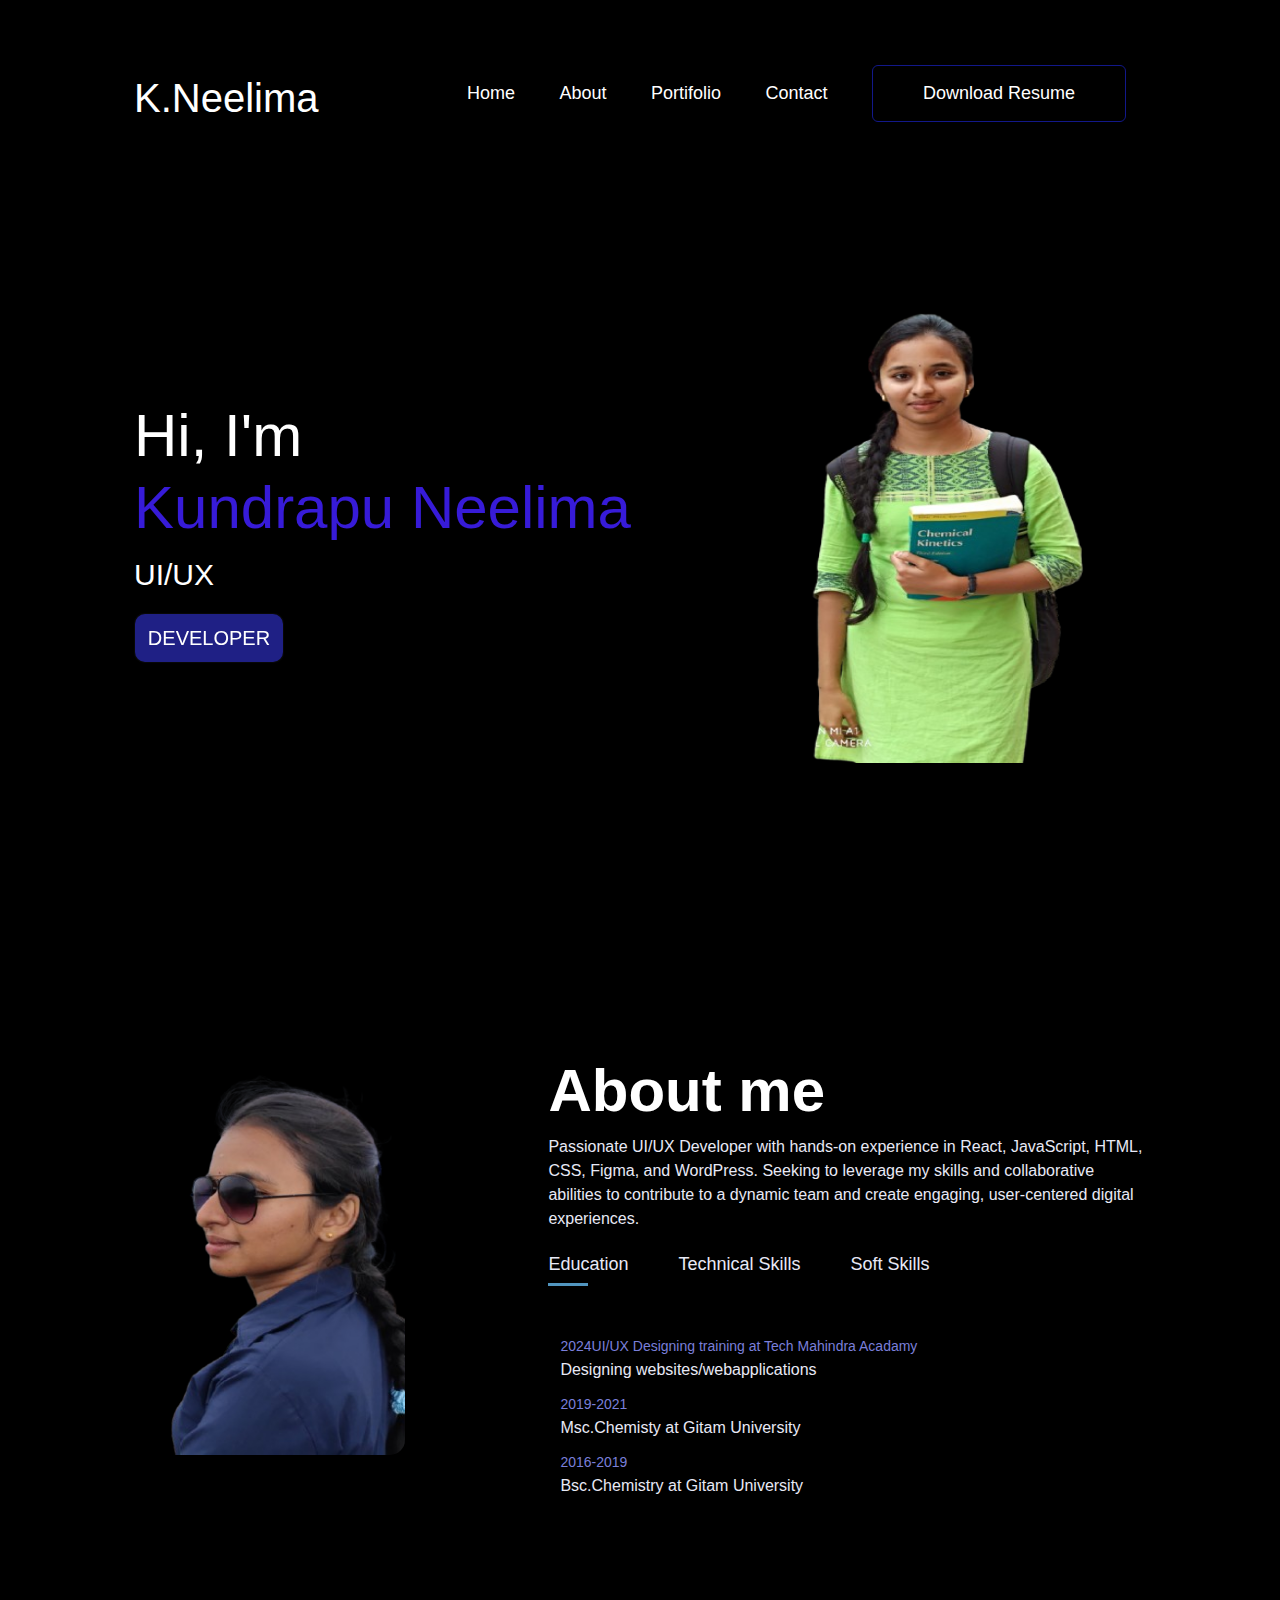
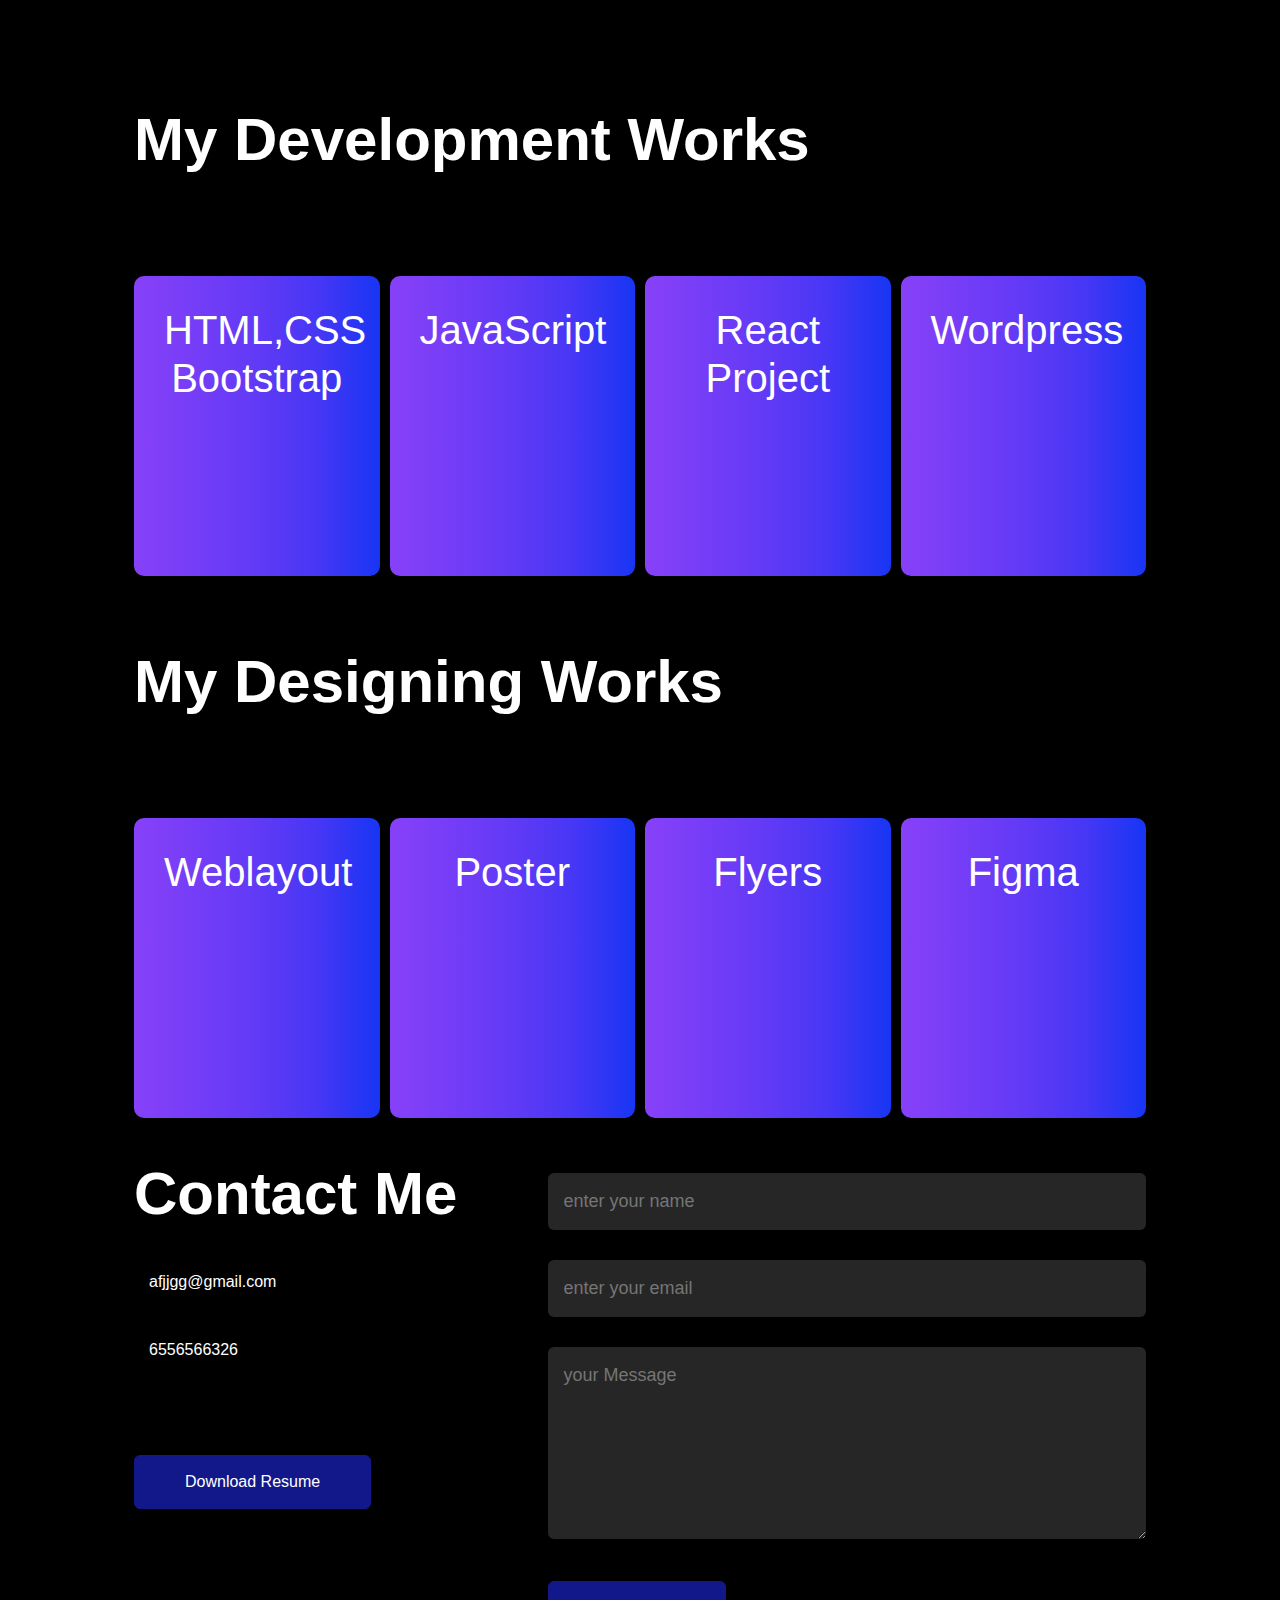
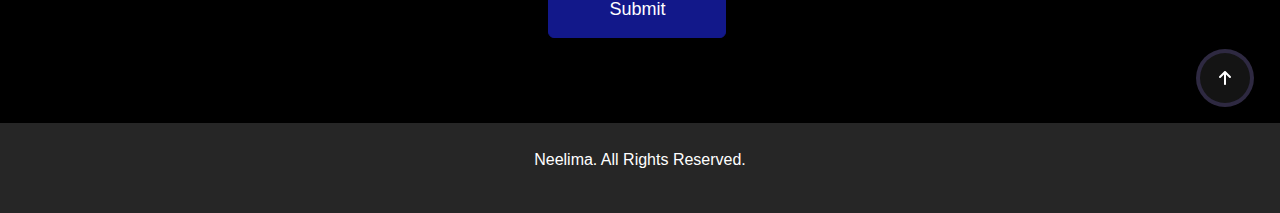
==== index.html @ 85b05cef "Initial commit" ====
<!DOCTYPE html>
<html lang="en">
<head>
    <meta charset="UTF-8">
    <meta name="viewport" content="width=device-width, initial-scale=1.0">
    <link href="https://cdn.jsdelivr.net/npm/bootstrap@5.3.3/dist/css/bootstrap.min.css" rel="stylesheet" integrity="sha384-QWTKZyjpPEjISv5WaRU9OFeRpok6YctnYmDr5pNlyT2bRjXh0JMhjY6hW+ALEwIH" crossorigin="anonymous">
    <script src="https://cdn.jsdelivr.net/npm/bootstrap@5.3.3/dist/js/bootstrap.bundle.min.js" integrity="sha384-YvpcrYf0tY3lHB60NNkmXc5s9fDVZLESaAA55NDzOxhy9GkcIdslK1eN7N6jIeHz" crossorigin="anonymous"></script>
    <link rel="stylesheet" href="https://cdnjs.cloudflare.com/ajax/libs/font-awesome/6.6.0/css/all.min.css" integrity="sha512-Kc323vGBEqzTmouAECnVceyQqyqdsSiqLQISBL29aUW4U/M7pSPA/gEUZQqv1cwx4OnYxTxve5UMg5GT6L4JJg==" crossorigin="anonymous" referrerpolicy="no-referrer" />
    <link rel="stylesheet" href="style.css">
    <title>Portifolio-website</title>
</head>



<body>
   <div id="header">
    <div class="container">
        <nav>
             <h1 class="logo">K.Neelima</h1>
         
                <ul id="sidemenu">
                    <li><a href="#header">Home</a></li>
                    <li><a href="#about">About</a></li>
                  
                    <li><a href="#portifolio">Portifolio</a></li>
                    <li><a href="#contact">Contact</a></li>
                   <li><a href="images/Neelima resume.pdf" download class="btn1">Download Resume</a></li>
                   <i class="fa-solid fa-times" onclick="closemenu()"></i>
                </ul>
                <i class="fa-solid fa-bars" onclick="openmenu()"></i>
        </nav>
        <div class="header-text">
           
             <h1>Hi, I'm <br><span>Kundrapu Neelima</span></h1>
             <p>UI/UX</p>
             <div class="card">
              <div class="card-inner">
                  <div class="card-front">
                      <p>DEVELOPER</p>
                  </div>
                  <div class="card-back">
                      <p>DESIGNER</p>
                  </div>
              </div>
        </div>
        </div>
         <div class="pic">
          <img src="images/neelimapic.png" height="450px" width="400px" class="rounded">
         </div>
      </div>  
    </div>
        <!-- ---------about---------->
        <div id="about"> 
            <div class="container">
                <div class="row">
                    <div class="about-col-1">
                        <img src="images/neelimapic2.png" alt="">
                    </div>
                    <div class="about-col-2">
                        <h1 class="sub-title">About me</h1>
                        <p>Passionate UI/UX Developer with hands-on experience in React, JavaScript, HTML, CSS, Figma, and WordPress. Seeking to leverage my skills and collaborative abilities to contribute to a dynamic team and create engaging, user-centered digital experiences.</p>
                      <div class="tab-titles">
                        <p class="tab-links active-link" onclick="opentab('education', this)">Education</p>
                        <p class="tab-links" onclick="opentab('skills' , this)"> Technical Skills</p>
                        <p class="tab-links" onclick="opentab('skills2' , this)">Soft Skills</p>
                        
                      </div>
                      <div class="tab-contents active-tab" id="education">
                        <ul>
                         <li><span>2024</span><span>UI/UX Designing training at Tech Mahindra Acadamy</span><br>Designing websites/webapplications</li>
                         <li><span>2019-2021</span><br>Msc.Chemisty at Gitam University</li>
                         <li><span>2016-2019 </span><br>Bsc.Chemistry at Gitam University</li>
                        </ul> 
                       </div>
                     
                      <div class="tab-contents" id="skills">
                        <ul>
                       
                         <li><span>Designing Skills</span><br>UI Design/UX Design<br> wireframing, Prototyping and Figma<br>Adobe XD, Photoshop</li>
                         <li><span>Development Skills</span><br>HTML, CSS,JavaScript, React<br>Responsive Designing, Bootstrap</li>
                        </ul> 
                       </div>
                       <div class="tab-contents" id="skills2">
                        <ul>
                         <li>Creativity, problem-solving and innovative thinking</li>
                         <li>Effective team collaboration and communication
                         </li>
                         <li>Adaptability to new challenges and environments
                         </li>
                         <li> Time Management and Attention to Detail</li>
                        </ul> 
                       </div>
                    </div>
                </div>
            </div>
        </div>
<!-- --------------portifolio-------------- -->
 <div id="portifolio">
  <div class="container">
        <h1 class="sub-title">My Development Works</h1>
        <div class="work-list">
          <div class="work">
           <h1>HTML,CSS<br>Bootstrap</h1>
           <div class="layer">
            <h3>AI Course Website</h3>
            <p>This website gives you details about AI technologies.Please visit the site.</p>
            <a href="https://kundrapuneelima1997.github.io/my-website/"><i class="fa-solid fa-arrow-up-right-from-square"></i></a>
           </div>
          </div>
          <div class="work">
            <h1>JavaScript</h1>
            <div class="layer">
              <h3>Shopping and Bank Transactions</h3>
              <p>We can use this website to do shopping and online transactions</p>
              <a href="https://kundrapuneelima1997.github.io/javascript/"><i class="fa-solid fa-arrow-up-right-from-square"></i></a>
             </div>
           </div>
           <div class="work">
            <h1>React Project</h1>
            <div class="layer">
              <h3>Beauty saloon  website</h3>
              <p>By this website we can make an appointment at parlour and we can buy their products online</p>
              <a href="https://kundrapuneelima1997.github.io/reactapp/"><i class="fa-solid fa-arrow-up-right-from-square"></i></a>
             </div>
           </div>
           <div class="work">
            <h1>Wordpress</h1>
            <div class="layer">
              <h3>Online hotel booking website</h3>
              <p>We can book hotel rooms in this website</p>
              <a href="https://dev-kn-static-website.pantheonsite.io/"><i class="fa-solid fa-arrow-up-right-from-square"></i></a>
             </div>
           </div>
        </div>
        
        
        </div>
                        
          </div>
          <div id="portifolio">
            <div class="container">
                  <h1 class="sub-title">My Designing Works</h1>
                  <div class="work-list">
                    <div class="work">
                     <h1>Weblayout</h1>
                     <div class="layer">
                      <h3>Preview</h3>
                      
                      <a href="images/FOODLAYOUTKN.jpg"><i class="fa-solid fa-arrow-up-right-from-square"></i></a>
                     </div>
                    </div>
                    <div class="work">
                      <h1>Poster</h1>
                      <div class="layer">
                        <h3>Preview</h3>
                        
                        <a href="images/Dance-poster-kn (1) (1).jpg"><i class="fa-solid fa-arrow-up-right-from-square"></i></a>
                       </div>
                     </div>
                     <div class="work">
                      <h1>Flyers</h1>
                      <div class="layer">
                        <h3>Flyer1</h3>
                        
                        <a href="images/house cleaning services (1).jpg"><i class="fa-solid fa-arrow-up-right-from-square"></i></a>
                        <h3>Flyer2</h3>
                        
                        <a href="images/food flyer kn.jpg"><i class="fa-solid fa-arrow-up-right-from-square"></i></a>
                        
                       </div>
                     </div>
                     <div class="work">
                      <h1>Figma</h1>
                      <div class="layer">
                        <h3>Mobile APP</h3>
                        
                        <a href="https://www.figma.com/proto/FwaWcZdJnfD4oKu2hXCviO/Untitled?node-id=13-3&node-type=canvas&t=RAqPnJA0z38LH5SB-0&scaling=scale-down&content-scaling=fixed&page-id=0%3A1&starting-point-node-id=4%3A2&show-proto-sidebar=1"><i class="fa-solid fa-arrow-up-right-from-square"></i></a>
                       </div>
                     </div>
                  </div>
                   
                                  
                  
                  
                  
                  
                  </div>
                                  
                    </div>
      <!-- -------------------contact--------------- -->
       <div id="contact">
        <div class="container">
          <div class="row">
            <div class="contact-left">
              <h1 class="sub-title">Contact Me </h1>
              <p><i class="fa-solid fa-paper-plane"></i>afjjgg@gmail.com</p>
              <p><i class="fa-solid fa-square-phone"></i>6556566326</p>
              <div class="social-icons">
                <a href=""><i class="fa-brands fa-linkedin"></i></a>
                <a href=""><i class="fa-brands fa-square-instagram"></i></i></a>
                <a href=""><i class="fa-brands fa-github"></i></a>
                <a href=""><i class="fa-brands fa-facebook"></i></a>
              </div>
              <a href="images/Neelima resume.pdf" download class="btn1 btn2">Download Resume</a>
            </div>
            <div class="contact-right">
              <form name="submit-to-google-sheet">
                <input type="text" name="Name" placeholder="enter your name" required>
                <input type="email" name="Email" placeholder="enter your email" required>
                <textarea name="Message" rows="6" placeholder="your Message" ></textarea>
                <button type="submit" class="btn1 btn2">Submit</button>
              </form>
              <span id="msg"></span>
            </div>
          </div>
        </div>

       </div>
<div class="back">
       
       <a href="#"><button class="btn4">
         <svg class="svgIcon" viewBox="0 0 384 512">
          <path
            d="M214.6 41.4c-12.5-12.5-32.8-12.5-45.3 0l-160 160c-12.5 12.5-12.5 32.8 0 45.3s32.8 12.5 45.3 0L160 141.2V448c0 17.7 14.3 32 32 32s32-14.3 32-32V141.2L329.4 246.6c12.5 12.5 32.8 12.5 45.3 0s12.5-32.8 0-45.3l-160-160z"
           ></path>
            </svg>
          </button></a>
 </div>
       <div class="copyright">
        <p> <i class="fa-solid fa-copyright"></i> Neelima. All Rights Reserved.

        </p>
       </div>
     
     
      <script>
        var tablinks = document.getElementsByClassName("tab-links");
        var tabcontents = document.getElementsByClassName("tab-contents");
        function opentab(tabname,element){
            for( let tablink of tablinks){
                tablink.classList.remove("active-link");

            }
            for( let tabcontent of tabcontents){
                tabcontent.classList.remove("active-tab");
                
            }
            element.classList.add("active-link");
            document.getElementById(tabname).classList.add("active-tab");
            <!-- -----card----- -->
           
        }
        setInterval(function() {
          var cardInner = document.querySelector('.card-inner');
          cardInner.classList.toggle('rotate');
      }, 2000);

      </script>
      <script>
        var sidemenu= document.getElementById("sidemenu");
        function openmenu(){
          sidemenu.style.right = "0";
        }
        function closemenu(){
          sidemenu.style.right = "-200px";
        }
      </script>
      <script>
        const scriptURL = 'https://script.google.com/macros/s/AKfycbzNjK9-xQfgUt4KEhCEliDPNY0AY741IxE4iCqxyY1dIbOpgEui3jot2ejBkZdQJtzmoQ/exec'
        const form = document.forms['submit-to-google-sheet']
        const msg = document.getElementById("msg")
        form.addEventListener('submit', e => {
          e.preventDefault()
          fetch(scriptURL, { method: 'POST', body: new FormData(form)})
            .then(response => {
              msg.innerHTML="Message sent successfully"
              setTimeout(function(){
                msg.innerHTML=""
              },5000)
              form.reset()
            })
            .catch(error => console.error('Error!', error.message))
        })
      </script>
</body>
</html>
---- style.css ----
*{
    margin: 0;
    padding: 0;
    font-family: 'poppins',sans-serif;
    box-sizing: border-box;
}
html{
    scroll-behavior: smooth;
}
body{
    background:  black;
   color: #fff;
}
#header{
    width: 100%;
    height:100vh;
    background-color: black;
    background-size: cover;
    background-position: center;
 
}

.pic{
    border-radius: 10px;
    margin-top: -350px;
    margin-left: 600px;
}
.container{
  padding: 5px 5%;  

}
nav{
    display: flex;
    align-items: center;
    justify-content: space-between;
    flex-wrap: wrap;

}
.logo{
    width: 140px;
}

.card {
    width: 150px;
    height: 50px;
    
    perspective: 1000px;
    background-color: #090909;
    border-radius: 10px;
   margin-right: 150px;
   

}
.card-inner {
    width: 100%;
    height: 100%;
    position: relative;
    transform-style: preserve-3d;
    transition: transform 0.999s;
  }
  .card-inner.rotate {
    transform: rotateY(180deg);
}
  
.card-front,
.card-back {
    position: absolute;
    width: 100%;
    height: 100%;
    backface-visibility: hidden;
    display: flex;
    align-items: center;
    justify-content: center;
    font-size: 20px;
    color: white;
    padding-top: 15px;
}

.card-front {
    background-color: #1f2085;
    border-radius: 10px;
}


.card-back {
    background-color: #1f2085;
    border-radius: 10px;
    transform: rotateY(180deg);
}
/* .logo{
    width: 140px;
} */
nav ul li{
display: inline-block;
list-style:none;
margin:10px 20px;

}
nav ul li a {
    color:#fff;
    text-decoration: none;
    font-size: 18px;
    position: relative;
}
nav ul li a::after{
    content:'';
    width:0 ;
    height: 3px;
    background: #12188a;
    position: absolute;
    left:0;
    bottom:-6px;
    transition:0.5s;
}
nav ul li a:hover::after{
    width: 100%;
}
.header-text{
    margin-top: 20%;
    font-size: 30px;
}
.header-text h1{
    font-size: 60px;
    margin-top: 20px;
    color: #fff;
}
.header-text h1 span{
    color:#371bd8 ;
}

.button {
    line-height: 1;
    background-color: transparent;
    cursor: pointer;
 
    align-items: center;
    gap: 0.35em;
    padding: 0.75em 1em;
    padding-right: 1.25em;
    color: #fff;
    border: 1px solid transparent;
    font-weight: 700;
    border-radius: 2em;
    font-size: 1rem;
    box-shadow: 0 0.7em 1.5em -0.5em hsla(249, 62%, 51%, 0.745);
    transition: transform 0.3s;
  
    background: linear-gradient(
      90deg,
      rgba(77, 54, 208, 1) 0%,
      rgba(132, 116, 254, 1) 100%
    );
  }
  
  .button__icon {
    width: 1.5em;
    height: 1.5em;
  }
  
  .button:hover {
    border-color: #f4f5f2;
  }
  
  .button:active {
    transform: scale(0.98);
    box-shadow: 0 0.5em 1.5em -0.5em hsla(249, 62%, 51%, 0.745);
  }
  
/* ----------about--------- */
#about{
    padding:150px 0;
    color:#e8e9f6
    
}
.row{
    display: flex;
    justify-content: space-between;
    flex-wrap: wrap;
  
}
.about-col-1{
    flex-basis: 35%;

}
.about-col-1 img{
    width: 80%;
    border-radius: 15px;
    height: 400px;
}
.about-col-2{
    flex-basis: 60%;

}
.sub-title{
    font-size: 60px;
    font-weight: 600;
    color:#fff;
}
.tab-titles{
    display: flex;
    margin: 20px 0 40px;
}
.tab-links{
    margin-right: 50px;
    font-size: 18px;
    font-weight: 500;
    cursor:pointer;
    position: relative;
}
.tab-links::after{
    content:'';
    width:0;
    height: 3px;
    background: #5195bf;
    position: absolute;
    left: 0;
    bottom: -8px;
    transition:0.5s;
}
.tab-links.active-link::after{
    width: 50%;
}
.tab-contents ul li{
    list-style:none;
    margin:10px 0;
    margin-left:-20px;
}
.tab-contents ul li span{
    color:#7a7fda;
    font-size:14px;
}
.tab-contents{
    display: none;
}
.tab-contents.active-tab{
    display: block;
}
/* ------------------portifolio-------------------- */
#portifolio{
    padding:30px 0;
    
}
 .work-list{
    display: grid;
    grid-template-columns: repeat(auto-fit,minmax(200px,1fr));
    grid-gap: 10px;
    margin-top: 50px;
 
 }

 .work{
    background-image: linear-gradient(to right, #8741f8, #753df7, #613af6, #4637f5, #1835f4);
    padding: 30px;
    font-size: 13px;
    font-weight:300px ;
    border-right: 10px;
    position: relative;
    overflow: hidden;
    height: 300px;
    border-radius: 10px;
   
    text-align: center;
    margin-top: 50px;
 }
 .work h1{
    display: block;
    transition: transform 0.5s;
  

 }
.layer{
    width:100% ;
    height: 0;
     background-image: linear-gradient(to bottom, #df70e9, #a162d9, #4f79c2f5, #11598cc0, #0d6094af);
     border-radius: 10px;
     position: absolute;
     left: 0;
     bottom: 0;
     overflow:hidden;
     display: flex;
     align-items: center;
     justify-content: center;
     flex-direction: column;
     padding: 0 40px;
     text-align: center;
      font-size: 14px;
      transition: height 0.5s ;
}
.layer h3{
    font-weight: 500;
    margin-bottom: 20px;

}
.layer a{
margin-top:20px;
color: #090909;
text-decoration: none;
font-size: 18px;
line-height: 60px;
width: 60px;
height: 60px;
border-radius: 50px;
text-align: center;
}
.work:hover h1{
    transform:scale(1.1);
}
.work:hover .layer{
    height: 100%;
}



/* ------------------------contact--------------------- */
.contact-left{
    flex-basis:35%;
}
.contact-right{
    flex-basis:60%;
}
.contact-left p{
    margin-top: 30px;
}
.contact-left p i{
    color: #270689;
    margin-right: 15px;
    font-size: 25px;
}
.social-icons a{
    text-decoration: none;
    font-size:30px;
    margin-right: 15px;
    color: #ababab;
    display: inline-block;
    transition: transform 0.5s;
}
.social-icons a:hover{
    color:#12188a;
    transform: translateY(-5px); 
}
.btn1{
    display: block;
    margin: 50px auto;
    width: fit-content;
border: 1px solid #12188a;
padding: 14px 50px;
border-radius: 6px;
text-decoration: none;
color: #fff;
transition: background 0.5s;
}
.btn1:hover{
    background: #12188a;
}
.btn1.btn2{
    display: inline-block;
    background-color: #12188a;
}
.contact-right form{
 width:100%;
}
form input, form textarea{
    width: 100%;
    border: 0;
    outline: none;
    background: #262626;
    padding: 15px;
    margin:15px 0 ;
    color: #fff;
    font-size: 18px;
    border-radius: 6px;
}
form .btn2{
    padding: 14px 60px;
    font-size:18px; 
    margin-top:20px;
    cursor: pointer;
}

.copyright{
    width: 100%;
    text-align: center;
    padding: 25px;
    background: #262626;
    font-weight: 300;
    margin-top: 20px;
    
}
/* From Uiverse.io by vinodjangid07 */ 
.btn4 {
    width: 50px;
    height: 50px;
    border-radius: 50%;
    background-color: rgb(20, 20, 20);
    border: none;
    font-weight: 600;
    display: flex;
    align-items: center;
    justify-content: center;
    box-shadow: 0px 0px 0px 4px rgba(180, 160, 255, 0.253);
    cursor: pointer;
    transition-duration: 0.3s;
    overflow: hidden;
    position: relative;
    margin-left: 1200px;
  }
  
  .svgIcon {
    width: 12px;
    transition-duration: 0.3s;
  }
  
  .svgIcon path {
    fill: white;
  }
  
  .btn4:hover {
    width: 140px;
    border-radius: 50px;
    transition-duration: 0.3s;
    background-color: rgb(181, 160, 255);
    align-items: center;
  }
  
  .btn4:hover .svgIcon {
    /* width: 20px; */
    transition-duration: 0.3s;
    transform: translateY(-200%);
  }
  
  .btn4::before {
    position: absolute;
    bottom: -20px;
    content: "Back to Top";
    color: white;
    /* transition-duration: .3s; */
    font-size: 0px;
  }
  
  .btn4:hover::before {
    font-size: 13px;
    opacity: 1;
    bottom: unset;
    /* transform: translateY(-30px); */
    transition-duration: 0.3s;
  }
  
/* -------------css for small screens------- */
nav .fa-solid{
    display: none;
}
@media only screen and (max-width: 600px){
.header-text{
    margin-top: 100%;
    font-size: 30px;
}
nav .fa-solid{
    display: block;
    font-size: 25px;
}
nav ul{
    background: #12188a;
    position: fixed;
    top: 0;
    right: -200px;
    width: 200px;
    height: 100vh;
    padding-top: 50px;
    z-index: 2;
    transition: right 0.5s;
}
nav ul li{
 display: block;
 margin: 25px;
}
nav ul .fa-solid{
    position: absolute;
    top: 25px;
    left: 25px;
    cursor: pointer;
}
.sub-title{
    font-size: 40px;

}
.about-col-1,.about-col-2{
    flex-basis: 100%;
}
.about-col-1{
    margin-bottom:30px;
}
.about-col-2{
    font-size: 14px;
}
.tab-links{
    font-size: 16px;
    margin-right: 20px;
}
.contact-left, .contact-right{
    flex-basis: 100%;
}
.copyright{
    font-size:14px;
}

}
#msg{
    color:#61b752;
    margin-top: -40px;
    display: block;
}
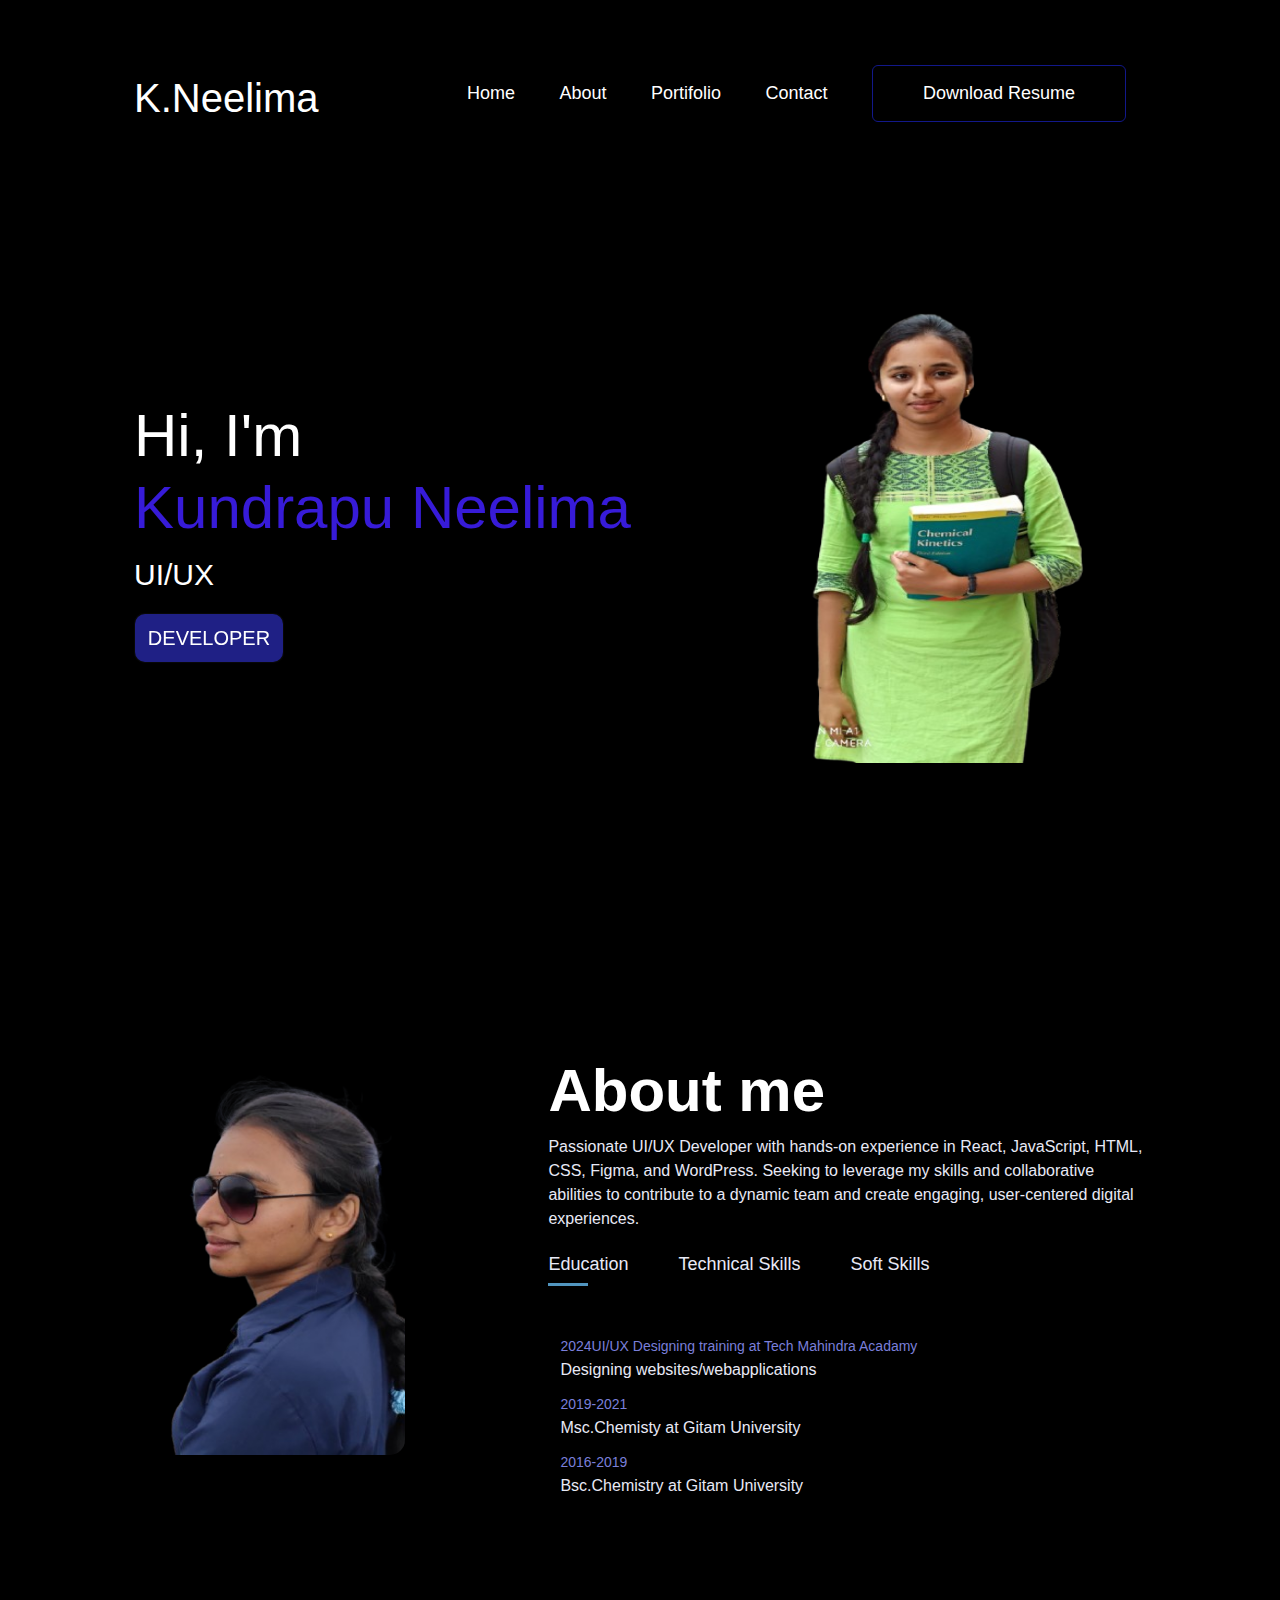
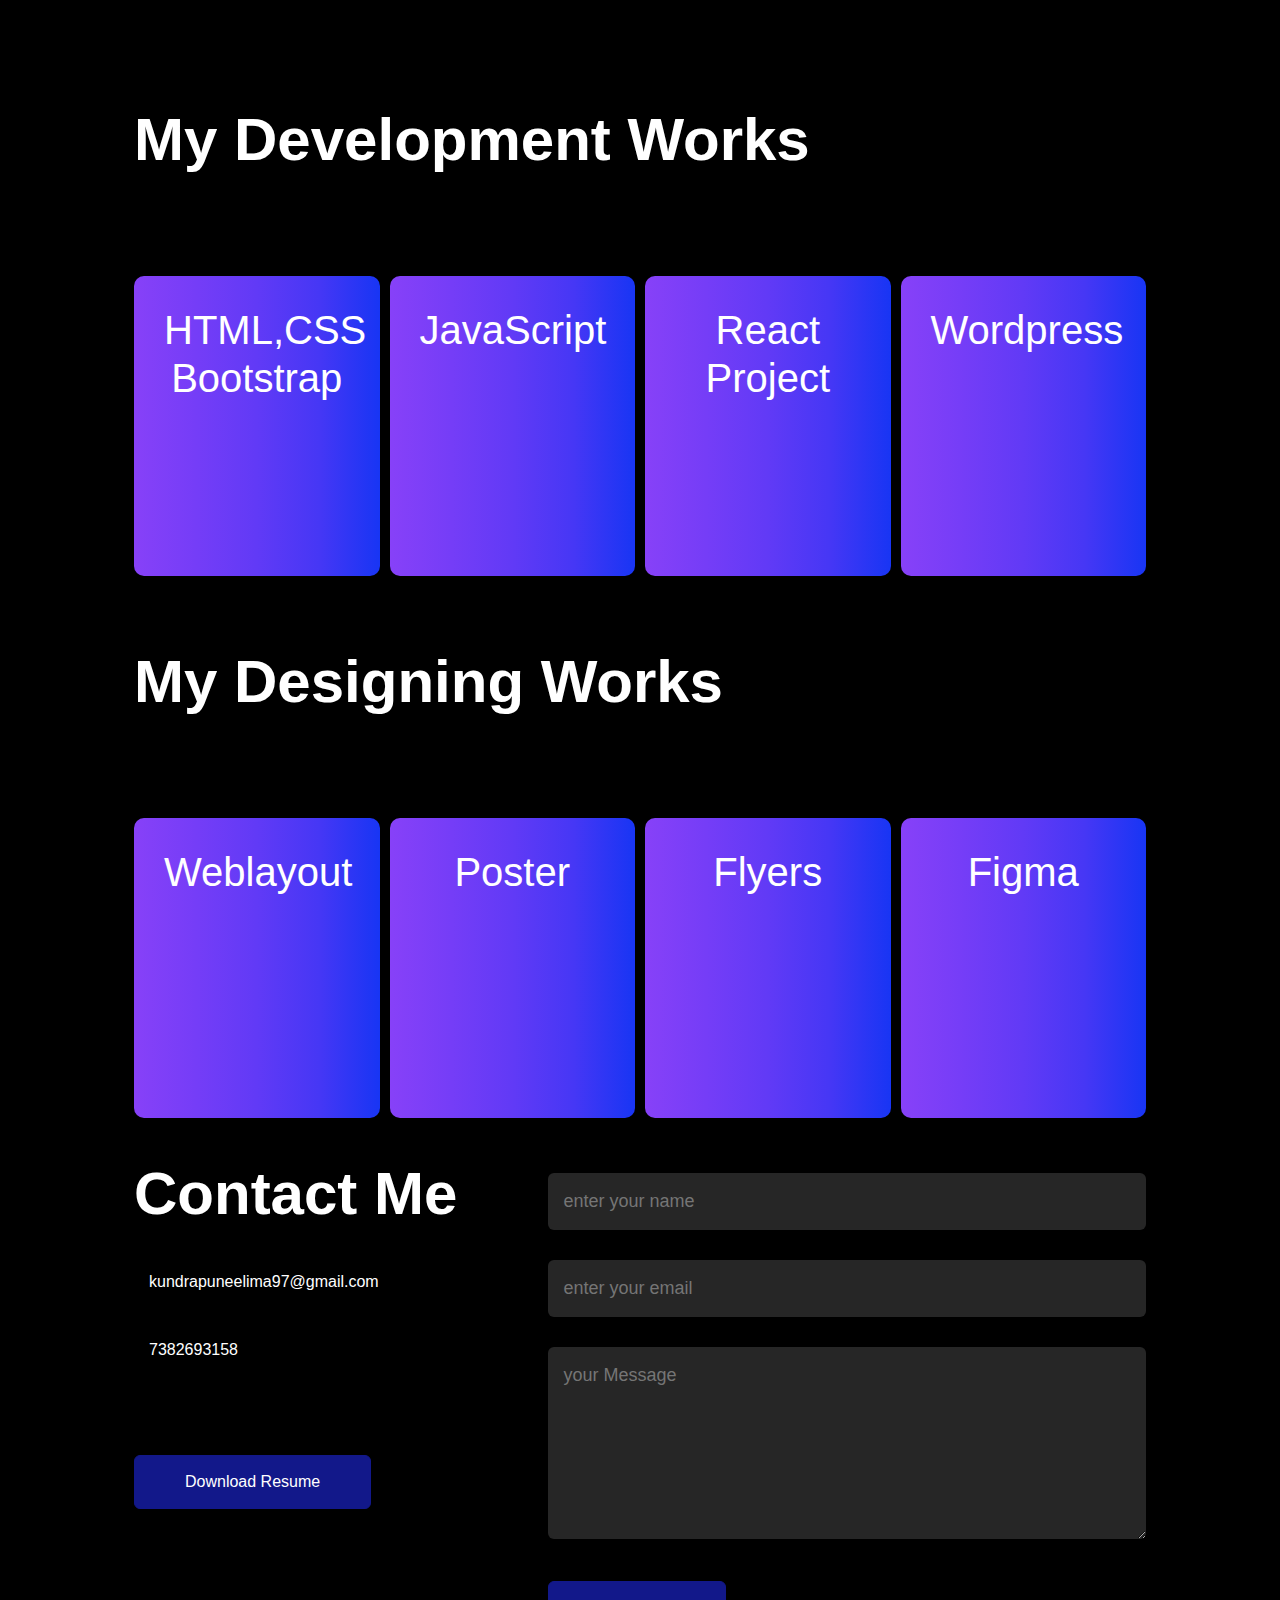
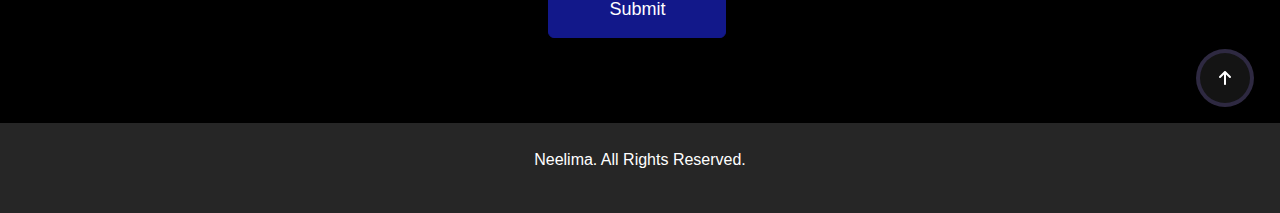
==== commit 1a87f1d1: "Description of the changes you made" ====
--- a/index.html
+++ b/index.html
@@ -178,12 +178,6 @@
                        </div>
                      </div>
                   </div>
-                   
-                                  
-                  
-                  
-                  
-                  
                   </div>
                                   
                     </div>
@@ -193,8 +187,8 @@
           <div class="row">
             <div class="contact-left">
               <h1 class="sub-title">Contact Me </h1>
-              <p><i class="fa-solid fa-paper-plane"></i>afjjgg@gmail.com</p>
-              <p><i class="fa-solid fa-square-phone"></i>6556566326</p>
+              <p><i class="fa-solid fa-paper-plane"></i>kundrapuneelima97@gmail.com</p>
+              <p><i class="fa-solid fa-square-phone"></i>7382693158</p>
               <div class="social-icons">
                 <a href=""><i class="fa-brands fa-linkedin"></i></a>
                 <a href=""><i class="fa-brands fa-square-instagram"></i></i></a>
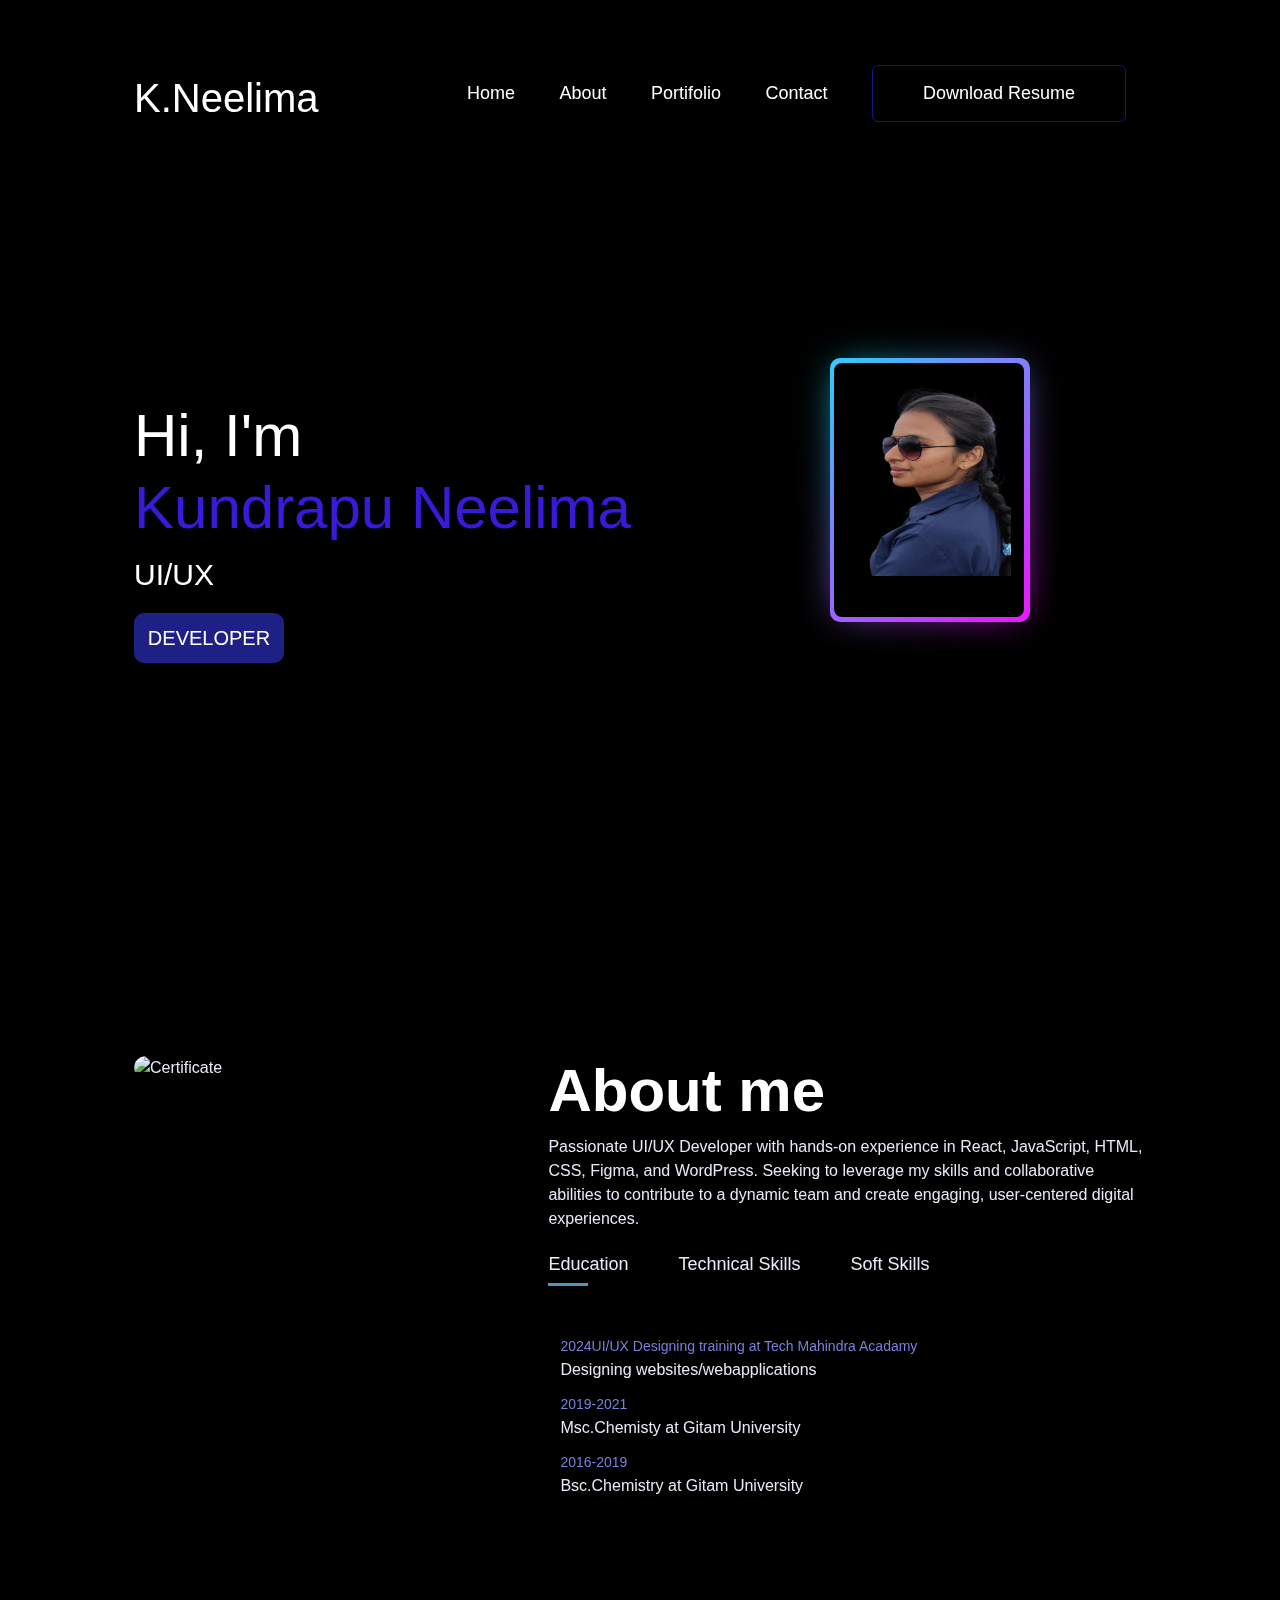
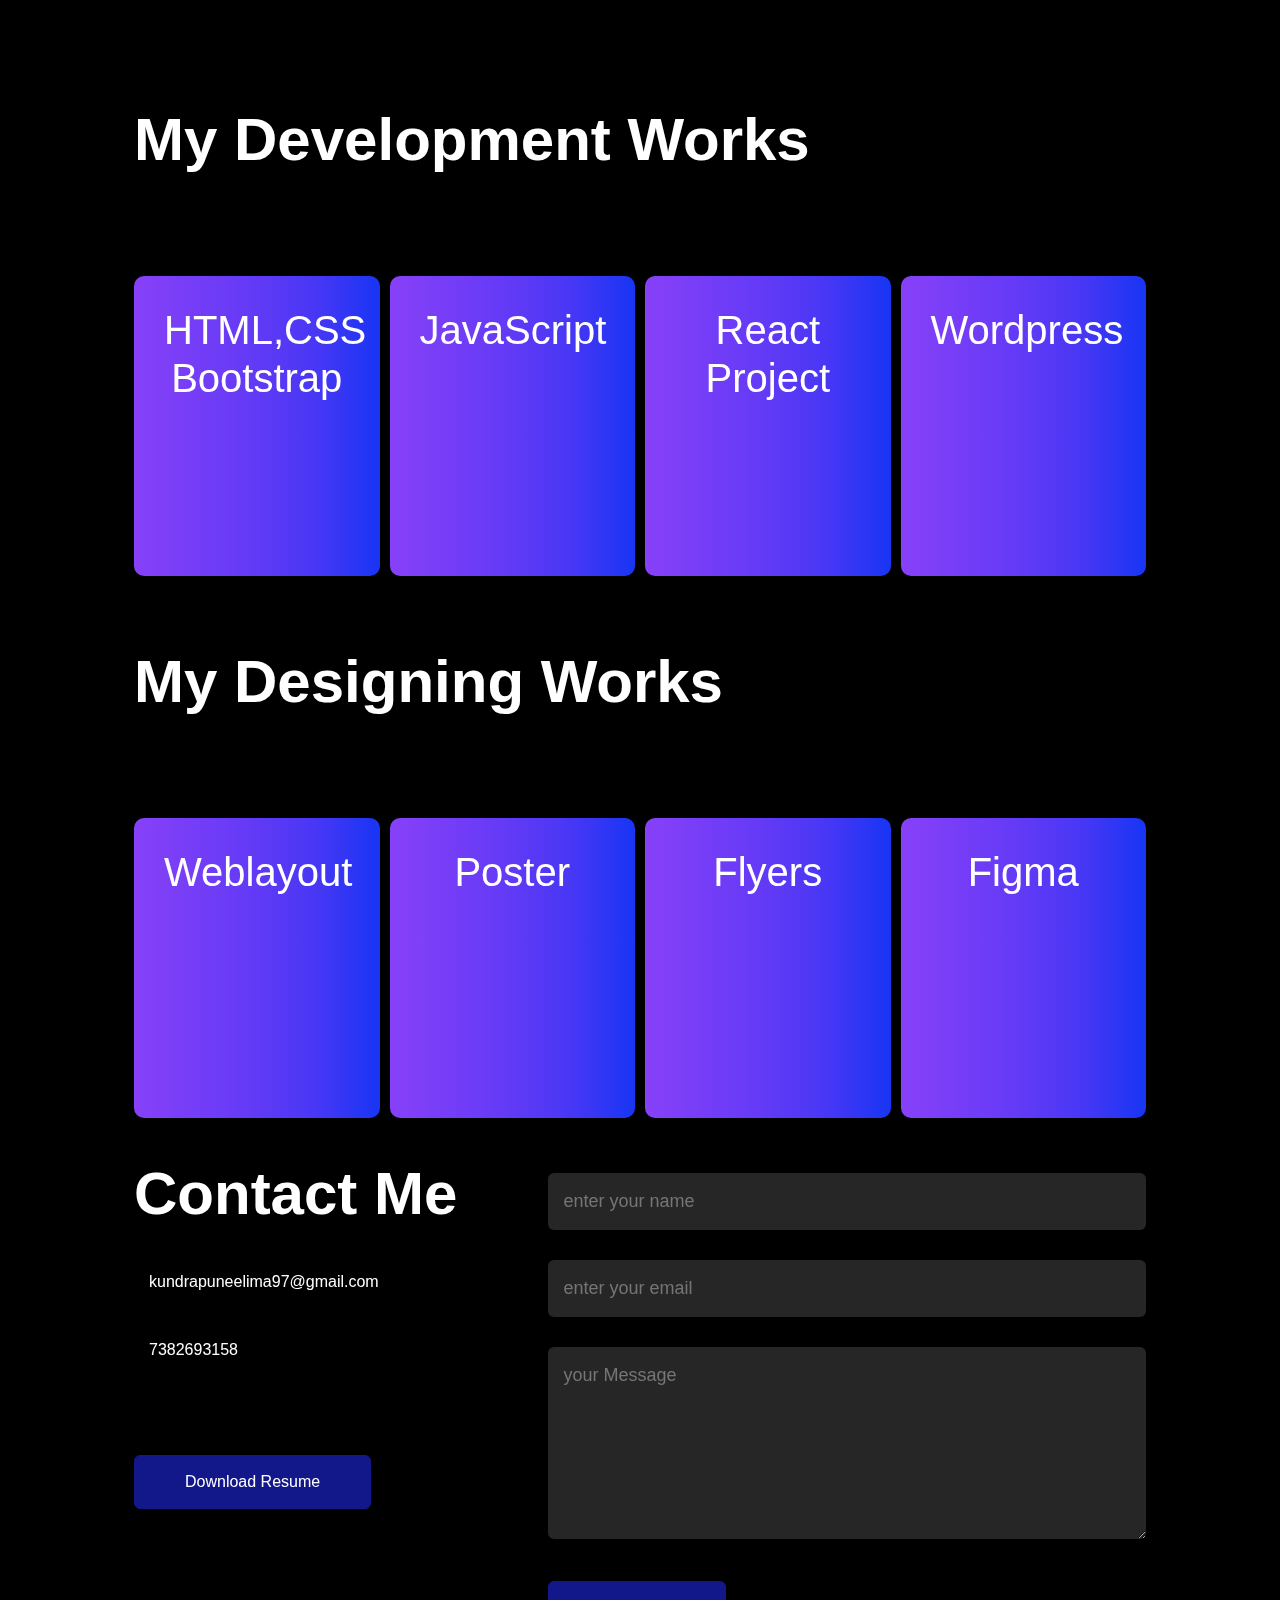
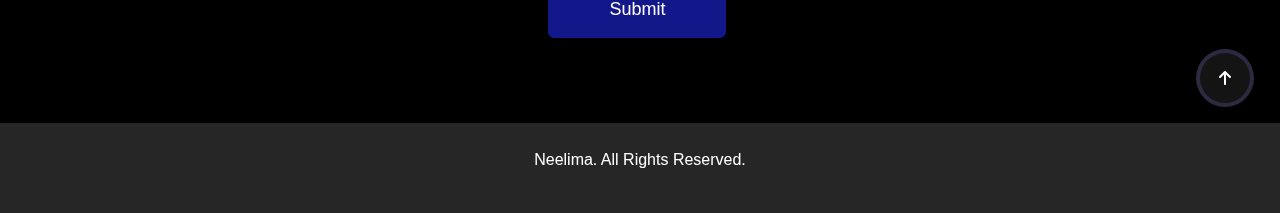
==== commit 8214aa3b: "newupdate" ====
--- a/index.html
+++ b/index.html
@@ -24,7 +24,7 @@
                   
                     <li><a href="#portifolio">Portifolio</a></li>
                     <li><a href="#contact">Contact</a></li>
-                   <li><a href="images/Neelima resume.pdf" download class="btn1">Download Resume</a></li>
+                   <li><a href="images/Neelima Resume.pdf" download class="btn1">Download Resume</a></li>
                    <i class="fa-solid fa-times" onclick="closemenu()"></i>
                 </ul>
                 <i class="fa-solid fa-bars" onclick="openmenu()"></i>
@@ -33,20 +33,29 @@
            
              <h1>Hi, I'm <br><span>Kundrapu Neelima</span></h1>
              <p>UI/UX</p>
-             <div class="card">
-              <div class="card-inner">
-                  <div class="card-front">
+             <div class="card1">
+              <div class="card1-inner">
+                  <div class="card1-front">
                       <p>DEVELOPER</p>
                   </div>
-                  <div class="card-back">
+                  <div class="card1-back">
                       <p>DESIGNER</p>
                   </div>
               </div>
         </div>
         </div>
-         <div class="pic">
-          <img src="images/neelimapic.png" height="450px" width="400px" class="rounded">
-         </div>
+         
+        <div class="pic">
+        <div class="card">
+          <img src="images/neelimapic2.png" height="200px" >
+          <p class="heading">
+           
+          </p>
+          
+      </div>
+    </div>
+      
+       
       </div>  
     </div>
         <!-- ---------about---------->
@@ -54,7 +63,7 @@
             <div class="container">
                 <div class="row">
                     <div class="about-col-1">
-                        <img src="images/neelimapic2.png" alt="">
+                      <img src="" alt="Certificate">
                     </div>
                     <div class="about-col-2">
                         <h1 class="sub-title">About me</h1>
@@ -195,7 +204,7 @@
                 <a href=""><i class="fa-brands fa-github"></i></a>
                 <a href=""><i class="fa-brands fa-facebook"></i></a>
               </div>
-              <a href="images/Neelima resume.pdf" download class="btn1 btn2">Download Resume</a>
+              <a href="images/Neelima Resume.pdf" download class="btn1 btn2">Download Resume</a>
             </div>
             <div class="contact-right">
               <form name="submit-to-google-sheet">
--- a/style.css
+++ b/style.css
@@ -14,17 +14,77 @@
 #header{
     width: 100%;
     height:100vh;
-    background-color: black;
-    background-size: cover;
-    background-position: center;
- 
 }
 
 .pic{
+    margin-top: -300px;
+    margin-left: 700px;
+}
+/* From Uiverse.io by gharsh11032000 */ 
+.card {
+    position: relative;
+    width: 190px;
+    height: 254px;
+    background-color: #000;
+    display: flex;
+    flex-direction: column;
+    justify-content: end;
+    padding: 12px;
+    gap: 12px;
+    border-radius: 8px;
+    cursor: pointer;
+   
+  }
+  
+  .card::before {
+    content: '';
+    position: absolute;
+    inset: 0;
+    left: -5px;
+    margin: auto;
+    width: 200px;
+    height: 264px;
     border-radius: 10px;
-    margin-top: -350px;
-    margin-left: 600px;
-}
+    background: linear-gradient(-45deg, #e81cff 0%, #40c9ff 100% );
+    z-index: -10;
+    pointer-events: none;
+    transition: all 0.6s cubic-bezier(0.175, 0.885, 0.32, 1.275);
+  }
+  
+  .card::after {
+    content: "";
+    z-index: -1;
+    position: absolute;
+    inset: 0;
+    background: linear-gradient(-45deg, #fc00ff 0%, #00dbde 100% );
+    transform: translate3d(0, 0, 0) scale(0.95);
+    filter: blur(20px);
+  }
+  
+  .heading {
+    font-size: 20px;
+    text-transform: capitalize;
+    font-weight: 700;
+  }
+  
+  .card p:not(.heading) {
+    font-size: 14px;
+  }
+  
+  .card p:last-child {
+    color: #e81cff;
+    font-weight: 600;
+  }
+  
+  .card:hover::after {
+    filter: blur(30px);
+  }
+  
+  .card:hover::before {
+    transform: rotate(-90deg) scaleX(1.34) scaleY(0.77);
+  }
+  
+  
 .container{
   padding: 5px 5%;  
 
@@ -40,7 +100,7 @@
     width: 140px;
 }
 
-.card {
+.card1 {
     width: 150px;
     height: 50px;
     
@@ -51,19 +111,19 @@
    
 
 }
-.card-inner {
+.card1-inner {
     width: 100%;
     height: 100%;
     position: relative;
     transform-style: preserve-3d;
     transition: transform 0.999s;
   }
-  .card-inner.rotate {
+  .card1-inner.rotate {
     transform: rotateY(180deg);
 }
   
-.card-front,
-.card-back {
+.card1-front,
+.card1-back {
     position: absolute;
     width: 100%;
     height: 100%;
@@ -76,20 +136,19 @@
     padding-top: 15px;
 }
 
-.card-front {
+.card1-front {
     background-color: #1f2085;
     border-radius: 10px;
-}
-
-
-.card-back {
+    transform: rotateY('180deg');
+}
+
+
+.card1-back {
     background-color: #1f2085;
     border-radius: 10px;
     transform: rotateY(180deg);
 }
-/* .logo{
-    width: 140px;
-} */
+
 nav ul li{
 display: inline-block;
 list-style:none;
@@ -121,7 +180,7 @@
 }
 .header-text h1{
     font-size: 60px;
-    margin-top: 20px;
+    margin-top: 10px;
     color: #fff;
 }
 .header-text h1 span{
@@ -235,6 +294,9 @@
 .tab-contents.active-tab{
     display: block;
 }
+/* From Uiverse.io by gharsh11032000 */ 
+
+  
 /* ------------------portifolio-------------------- */
 #portifolio{
     padding:30px 0;
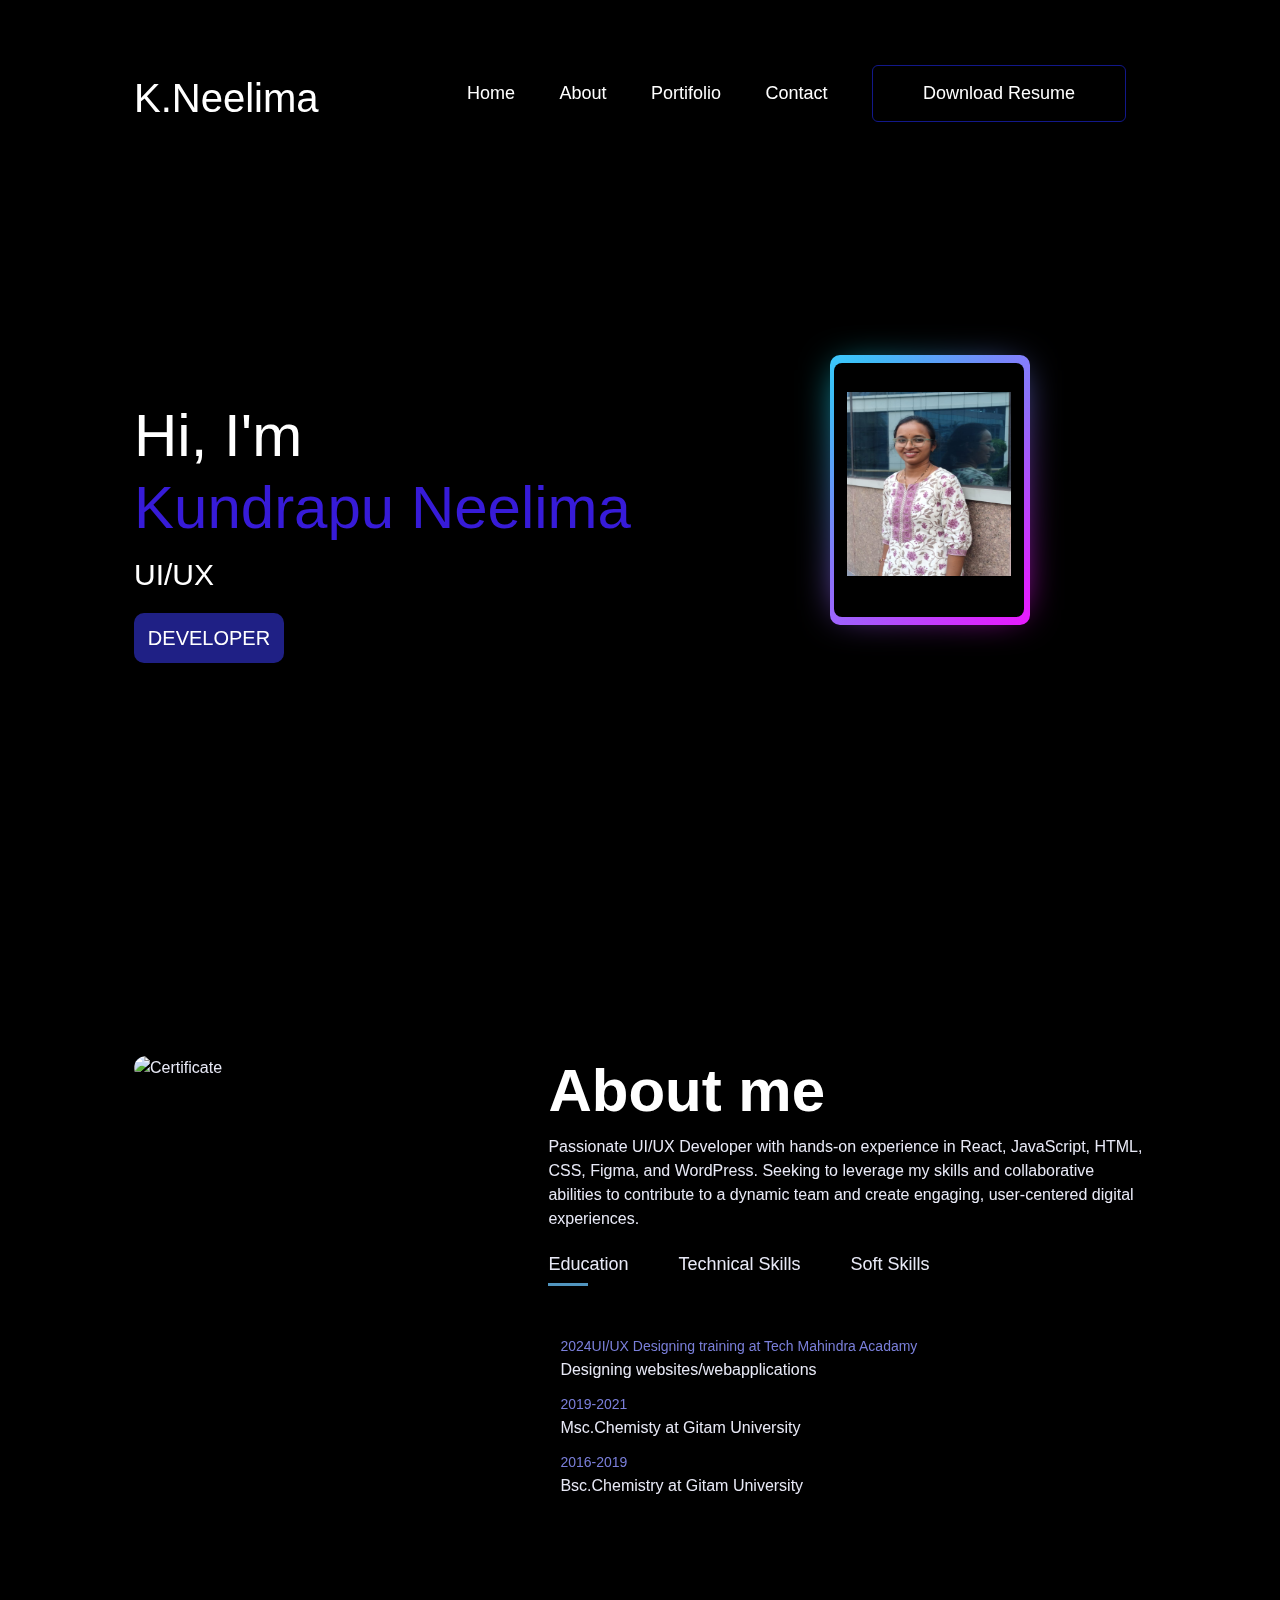
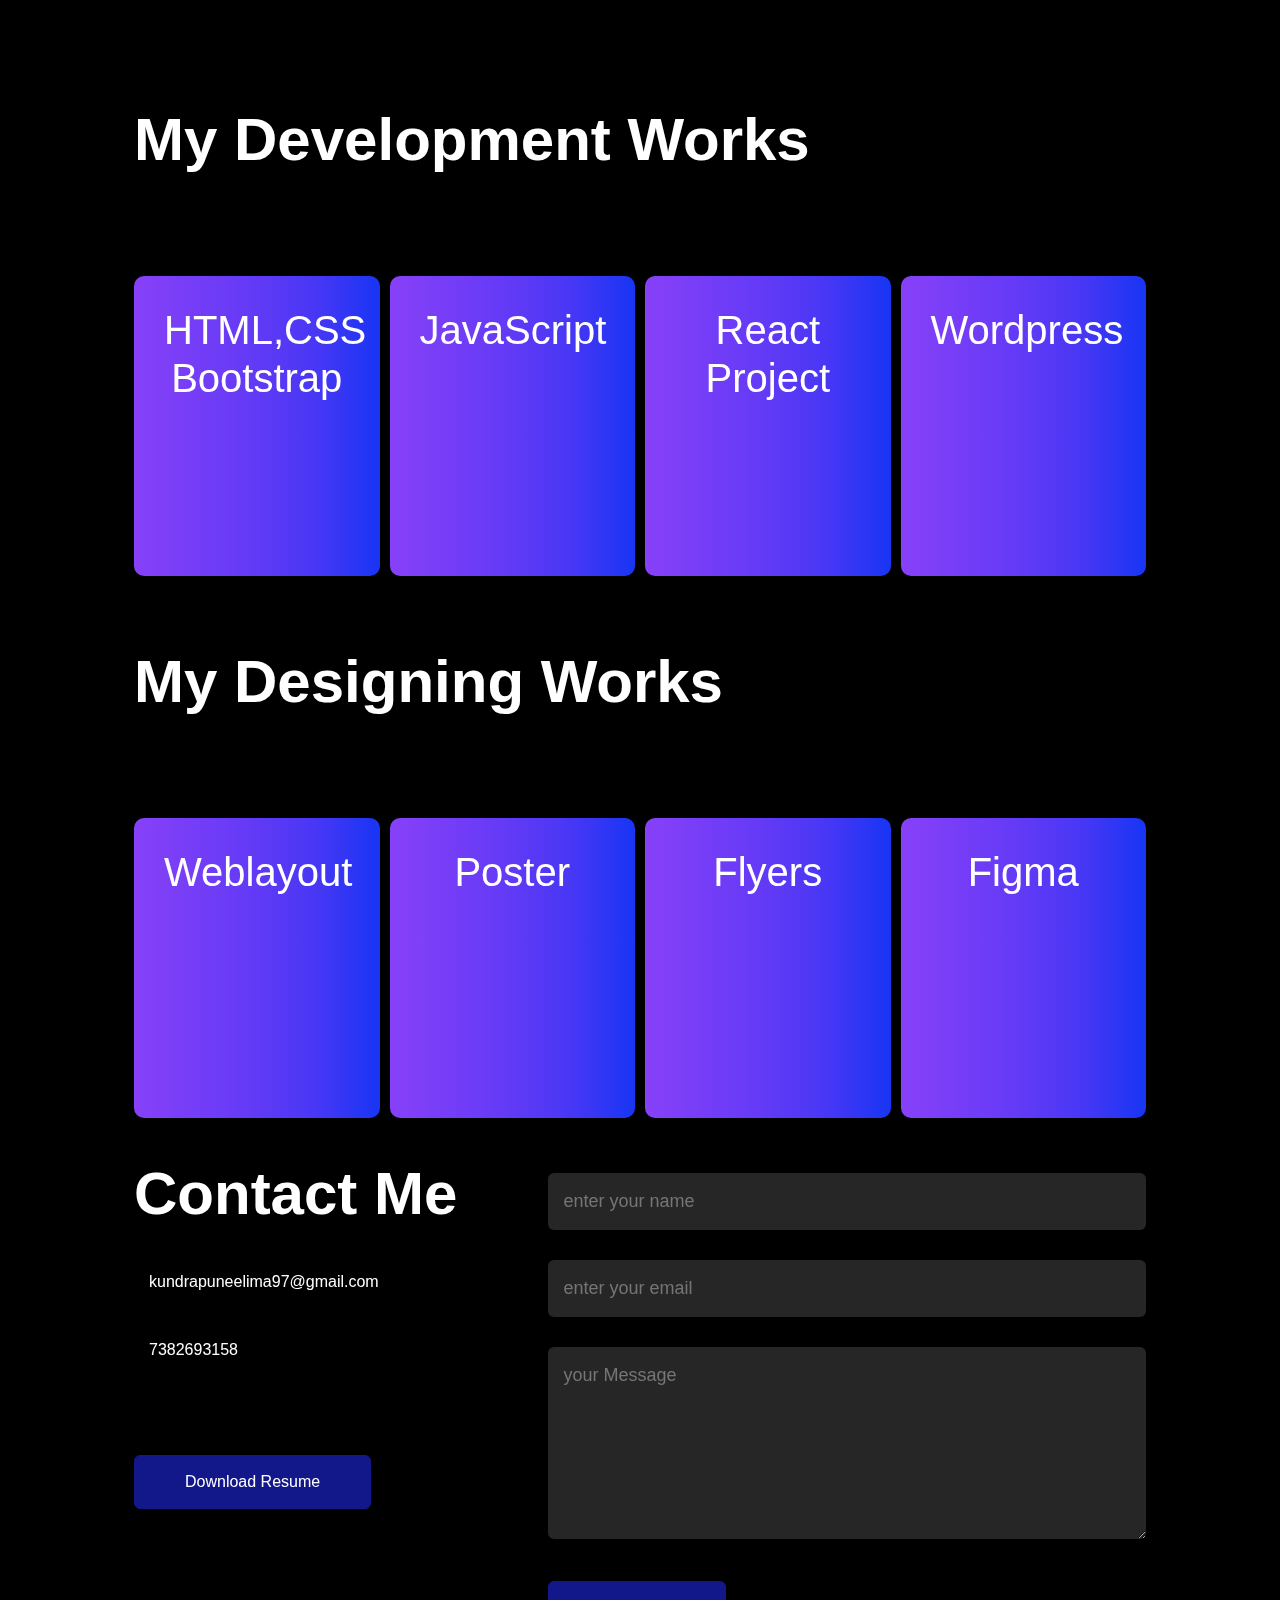
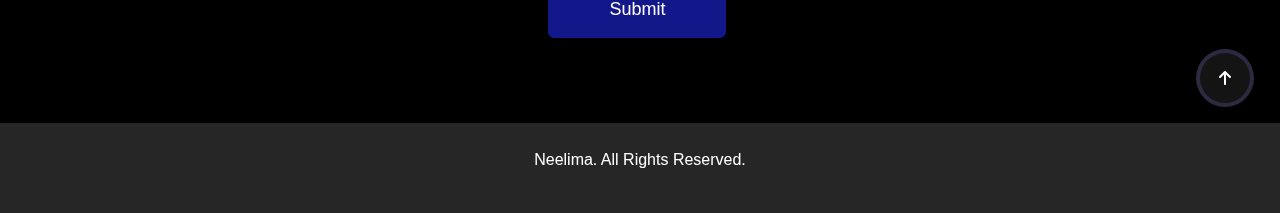
==== commit 65302b33: "Updated the portfolio with new project section" ====
--- a/index.html
+++ b/index.html
@@ -47,7 +47,7 @@
          
         <div class="pic">
         <div class="card">
-          <img src="images/neelimapic2.png" height="200px" >
+          <img src="images/WhatsApp Image 2024-10-23 at 05.15.07_af75686a.jpg" height="200px" >
           <p class="heading">
            
           </p>
--- a/style.css
+++ b/style.css
@@ -28,13 +28,16 @@
     background-color: #000;
     display: flex;
     flex-direction: column;
-    justify-content: end;
+    justify-content: center;
     padding: 12px;
     gap: 12px;
     border-radius: 8px;
     cursor: pointer;
    
   }
+  .card img{
+    padding-top: 16px;
+  }
   
   .card::before {
     content: '';
@@ -43,7 +46,7 @@
     left: -5px;
     margin: auto;
     width: 200px;
-    height: 264px;
+    height: 270px;
     border-radius: 10px;
     background: linear-gradient(-45deg, #e81cff 0%, #40c9ff 100% );
     z-index: -10;
@@ -139,7 +142,7 @@
 .card1-front {
     background-color: #1f2085;
     border-radius: 10px;
-    transform: rotateY('180deg');
+    
 }
 
 
